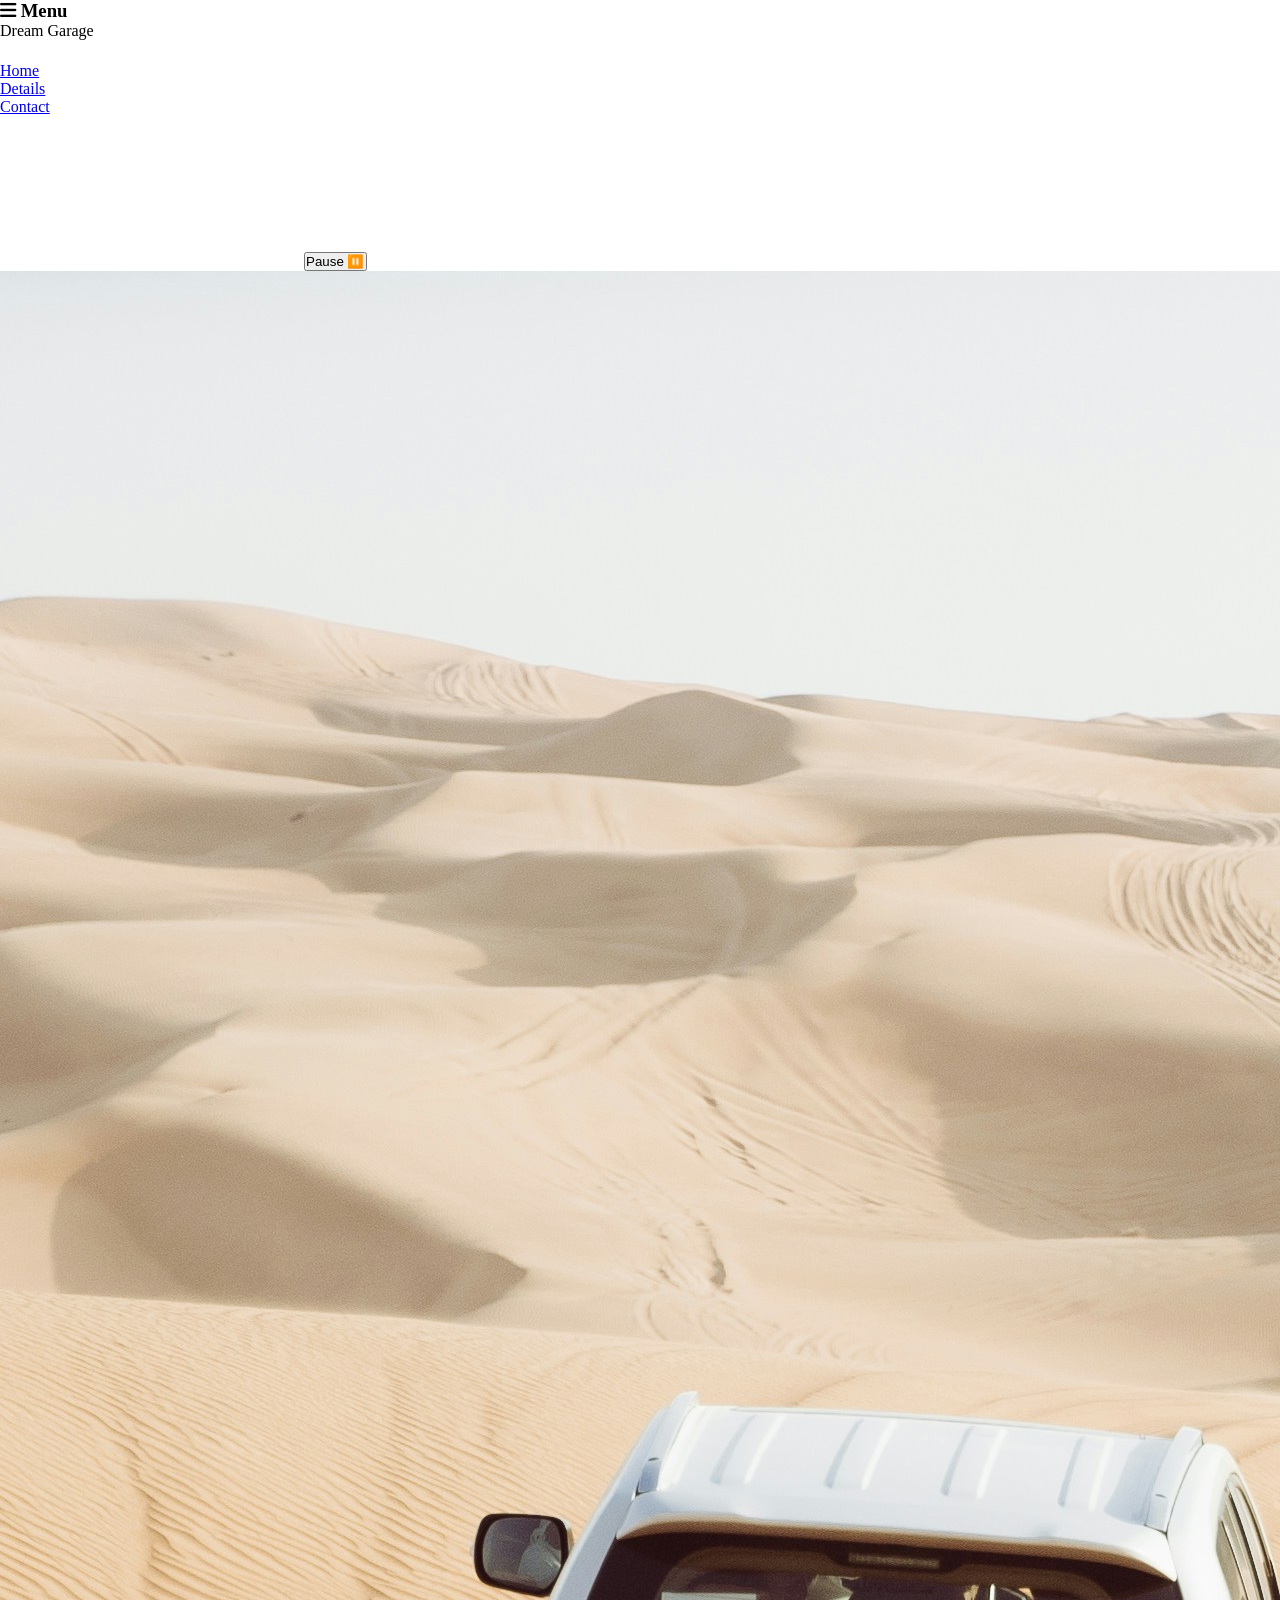
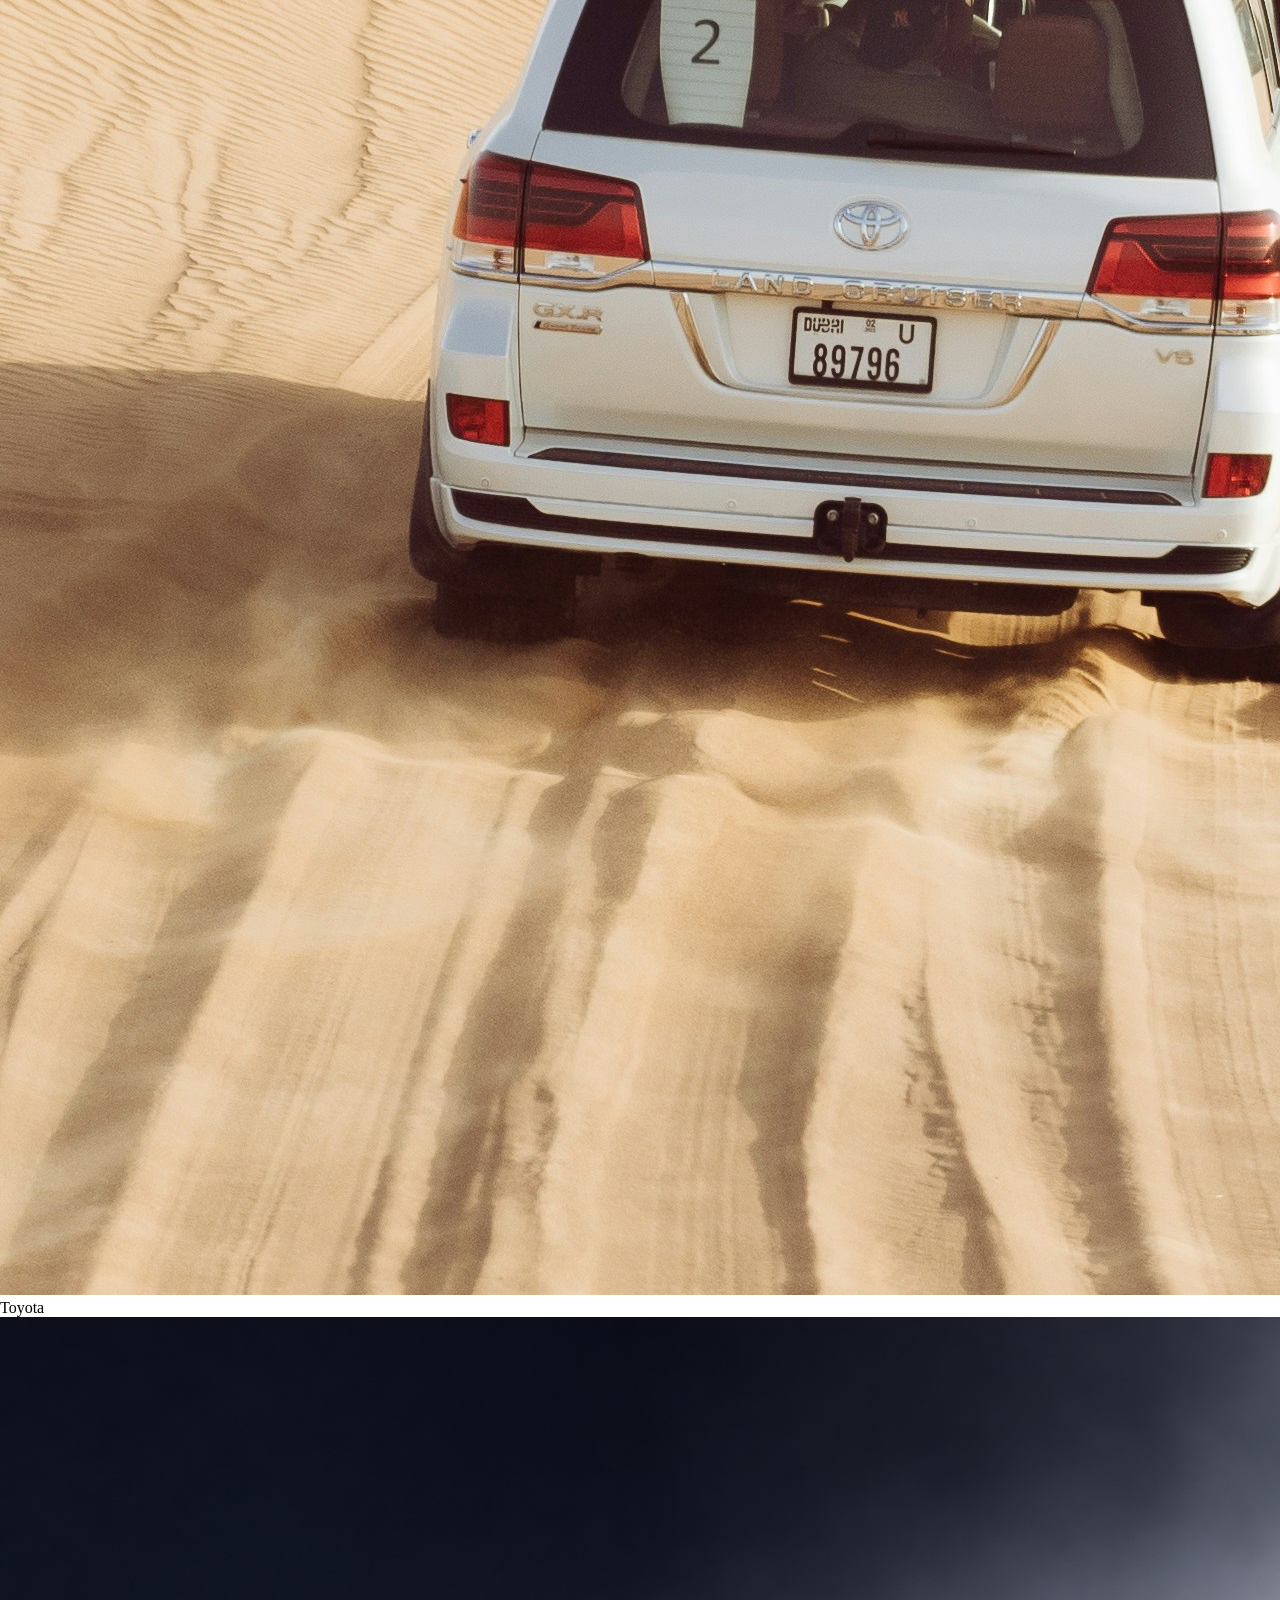
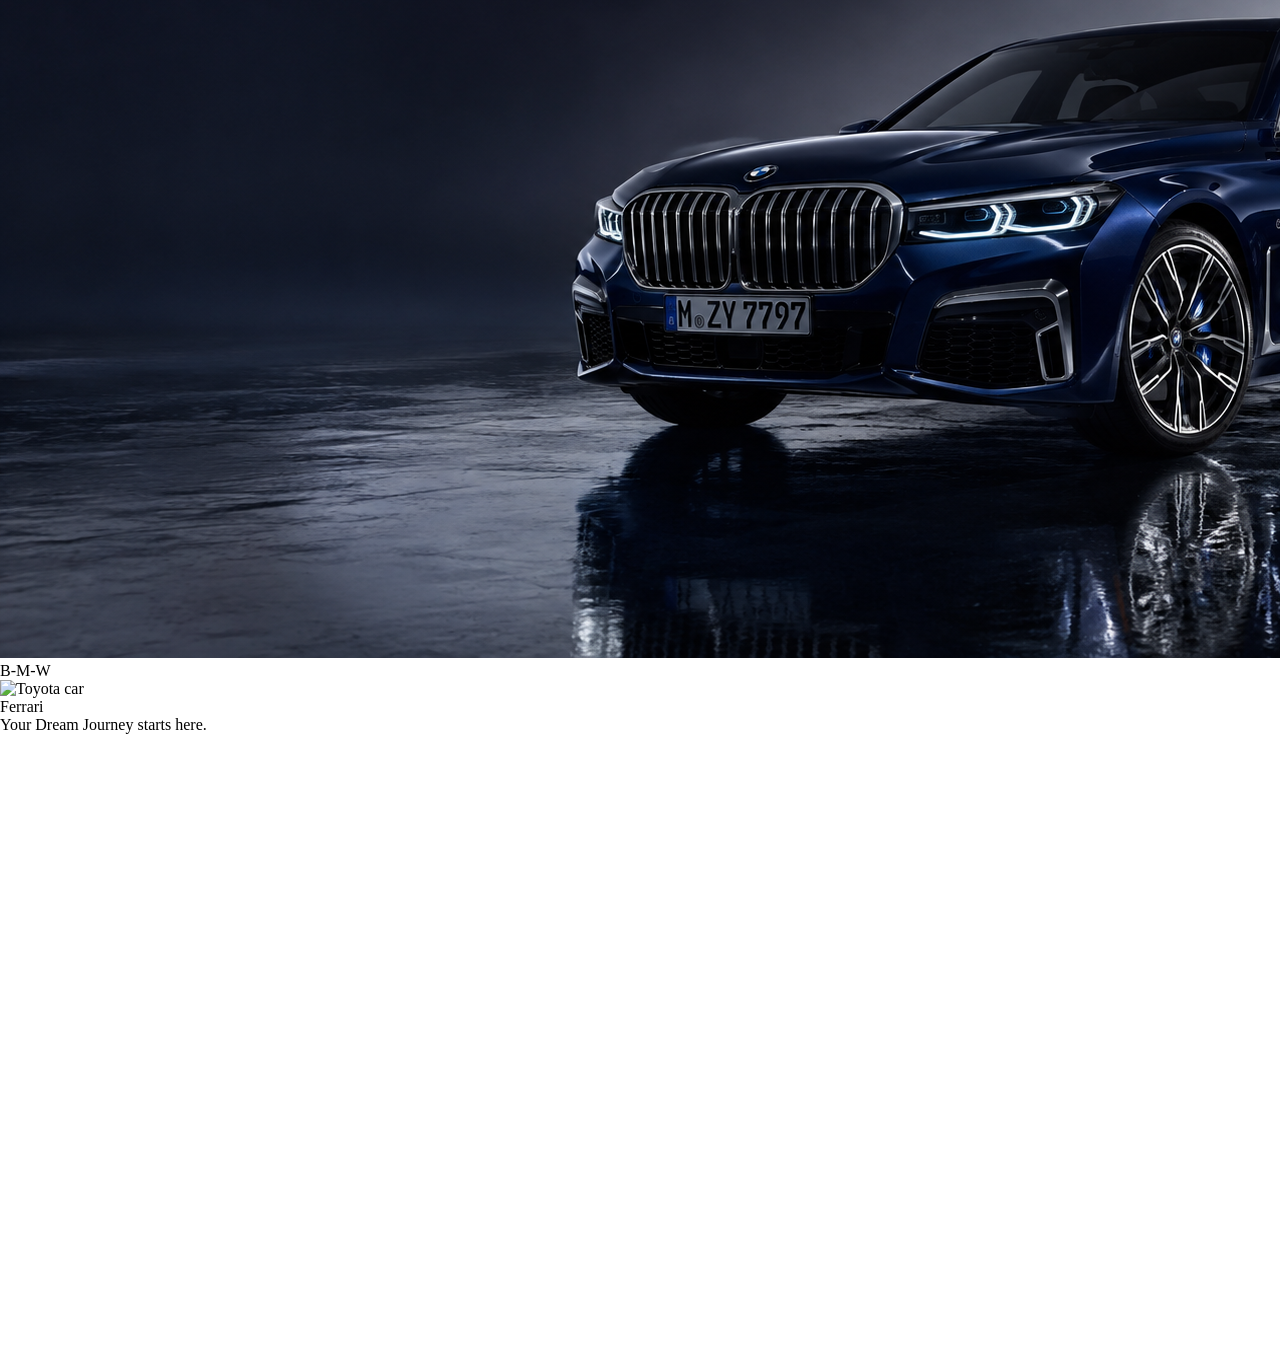
==== index.html @ cbcdf894 "Update Hero section" ====
<!DOCTYPE html>
<html lang="en">

<head>
  <meta charset="UTF-8">
  <meta name="viewport" content="width=device-width, initial-scale=1.0">
  <title>Your Dream Garage</title>
  <!-- paste the font link here -->
  <link rel="preconnect" href="https://fonts.googleapis.com">
  <link href="https://fonts.googleapis.com/css2?family=Manrope:wght@300;400&display=swap" rel="stylesheet">
  <link rel="stylesheet" href="css/cars.css">
  <link rel="stylesheet" href="css/contact.css">
  <link rel="stylesheet" href="css/details.css">
  <link rel="stylesheet" href="css/home.css">
  <link rel="stylesheet" href="css/garage.css">
  <link rel="stylesheet" href="css/global.css">
  <link rel="stylesheet" href="css/responsive.css">
  <link rel="stylesheet" href="https://cdnjs.cloudflare.com/ajax/libs/font-awesome/6.7.2/css/all.min.css">
</head>

<body>
  <!-- hero section -->
  <nav class="hnav">
    <div class="nitems">
      <h3 class="menu"> <i class="fa-solid fa-bars"></i> Menu </h3>
      <span id="dg">Dream <span id="g">Garage</span></span>
      <h3><img class="pk"
          src="https://img.magnific.com/premium-photo/waving-silk-flag-pakistan_97886-4155.jpg?semt=ais_test_b&w=740&q=80"
          alt=""></h3>
    </div>
  </nav>
  <div class="main">

    <div class="left" id="sidebar">
      <ul class="menu-list">
        <li><a href="#">Home</a></li>
        <li><a href="#">Details</a></li>
        <li><a href="#">Contact</a></li>
      </ul>
    </div>

    <div class="right">
      <video id="myvideo" src="assets/videos/7727415-hd_1920_1080_25fps.mp4" autoplay muted loop playsinline></video>
      <button class="play">Pause ⏸️</button>
    </div>
  </div>
  <div class="h2">
    <div class="im1">
      <img src="assets/images/danish-puri-gQMPNO5jhTA-unsplash.jpg" alt="Toyota car" class="car-img">
      <p class="text">Toyota</p>
    </div>

    <div class="im2">
      <img src="assets/images/hero.png" alt="Toyota car" class="car-img">
      <p class="text">B-M-W</p>
    </div>

    <div class="im3">
      <img src="assets/images/olav-tvedt-6lSBynPRaAQ-unsplash.jpg" alt="Toyota car" class="car-img">
      <p class="text">Ferrari</p>
    </div>
  </div>
 <div class="h3">
  <p id="hdr">Your Dream Journey starts here.</p>

  <div class="t">
    <div class="t1">
      <video src="assets/videos/gemini_watermark_removed.mp4" autoplay muted loop playsinline></video>
    </div>
    <div class="t2">
      <video src="assets/videos/gemini_generated_video_38a86c74.mp4" autoplay muted loop playsinline></video>
    </div>
  </div>

  <div class="mid">
    <div class="m1">
      <video src="assets/videos/68289_no_gemini_watermark.mp4" autoplay muted loop playsinline></video>
    </div>
    <div class="m2">
      <video src="assets/videos/gemini_generated_video_1bd5d262.mp4" autoplay muted loop playsinline></video>
    </div>
  </div>
</div>
<div class="h4">
  
</div>
  <script src="js/app.js"></script>
</body>

</html>
---- css/global.css ----
* {
  margin: 0;
  padding: 0;
  box-sizing: border-box;
}
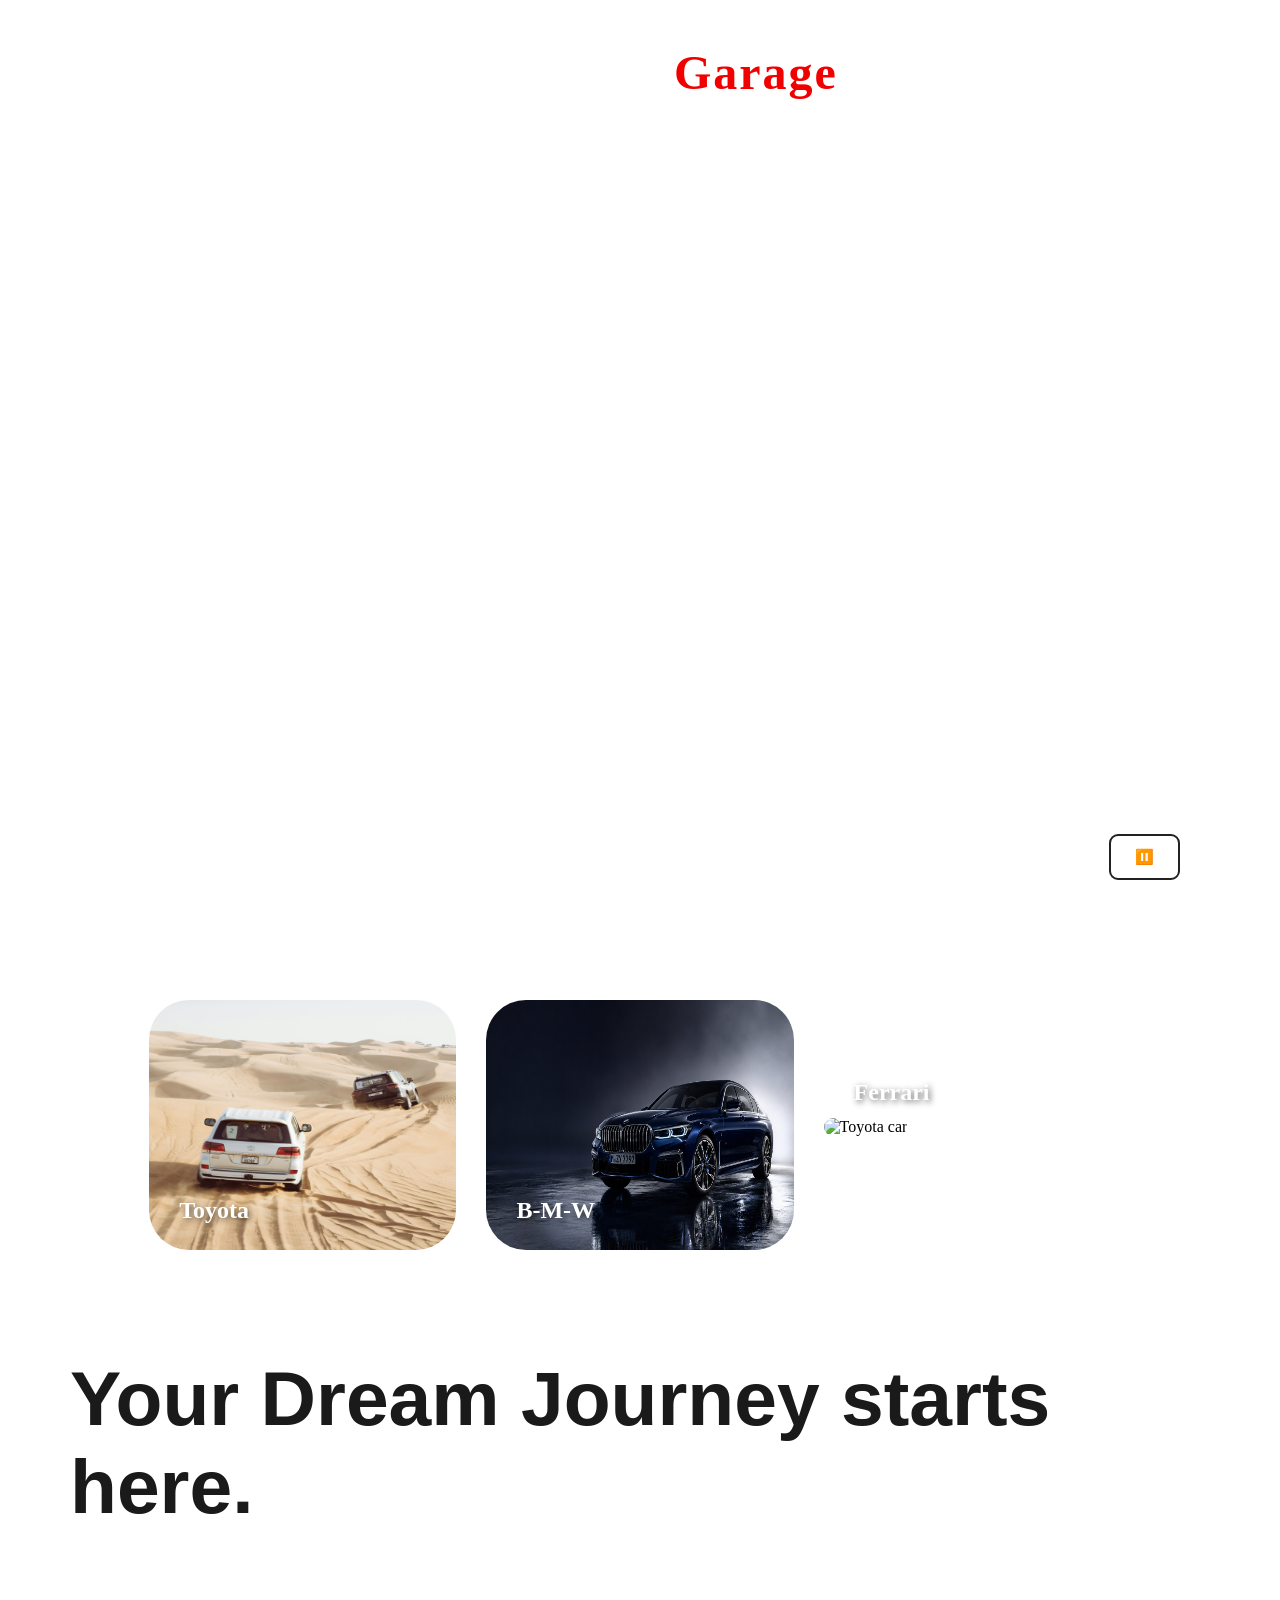
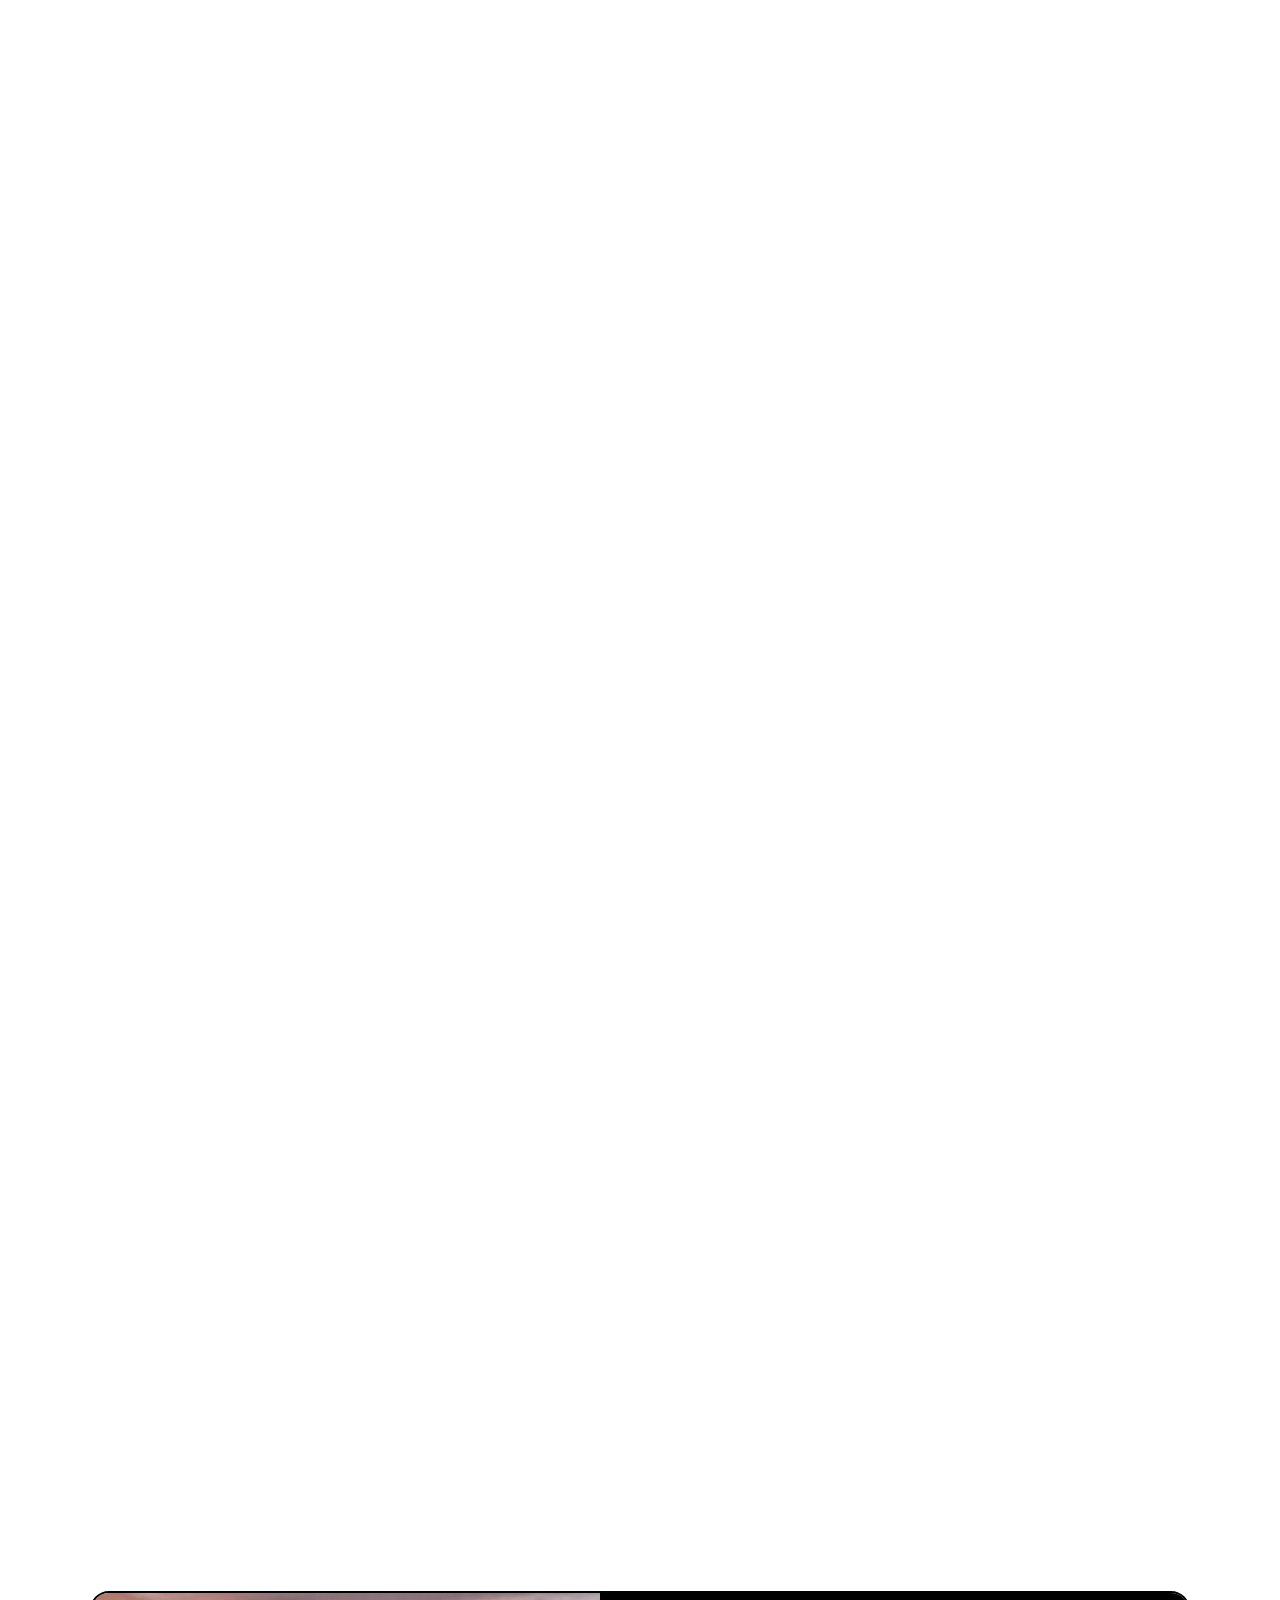
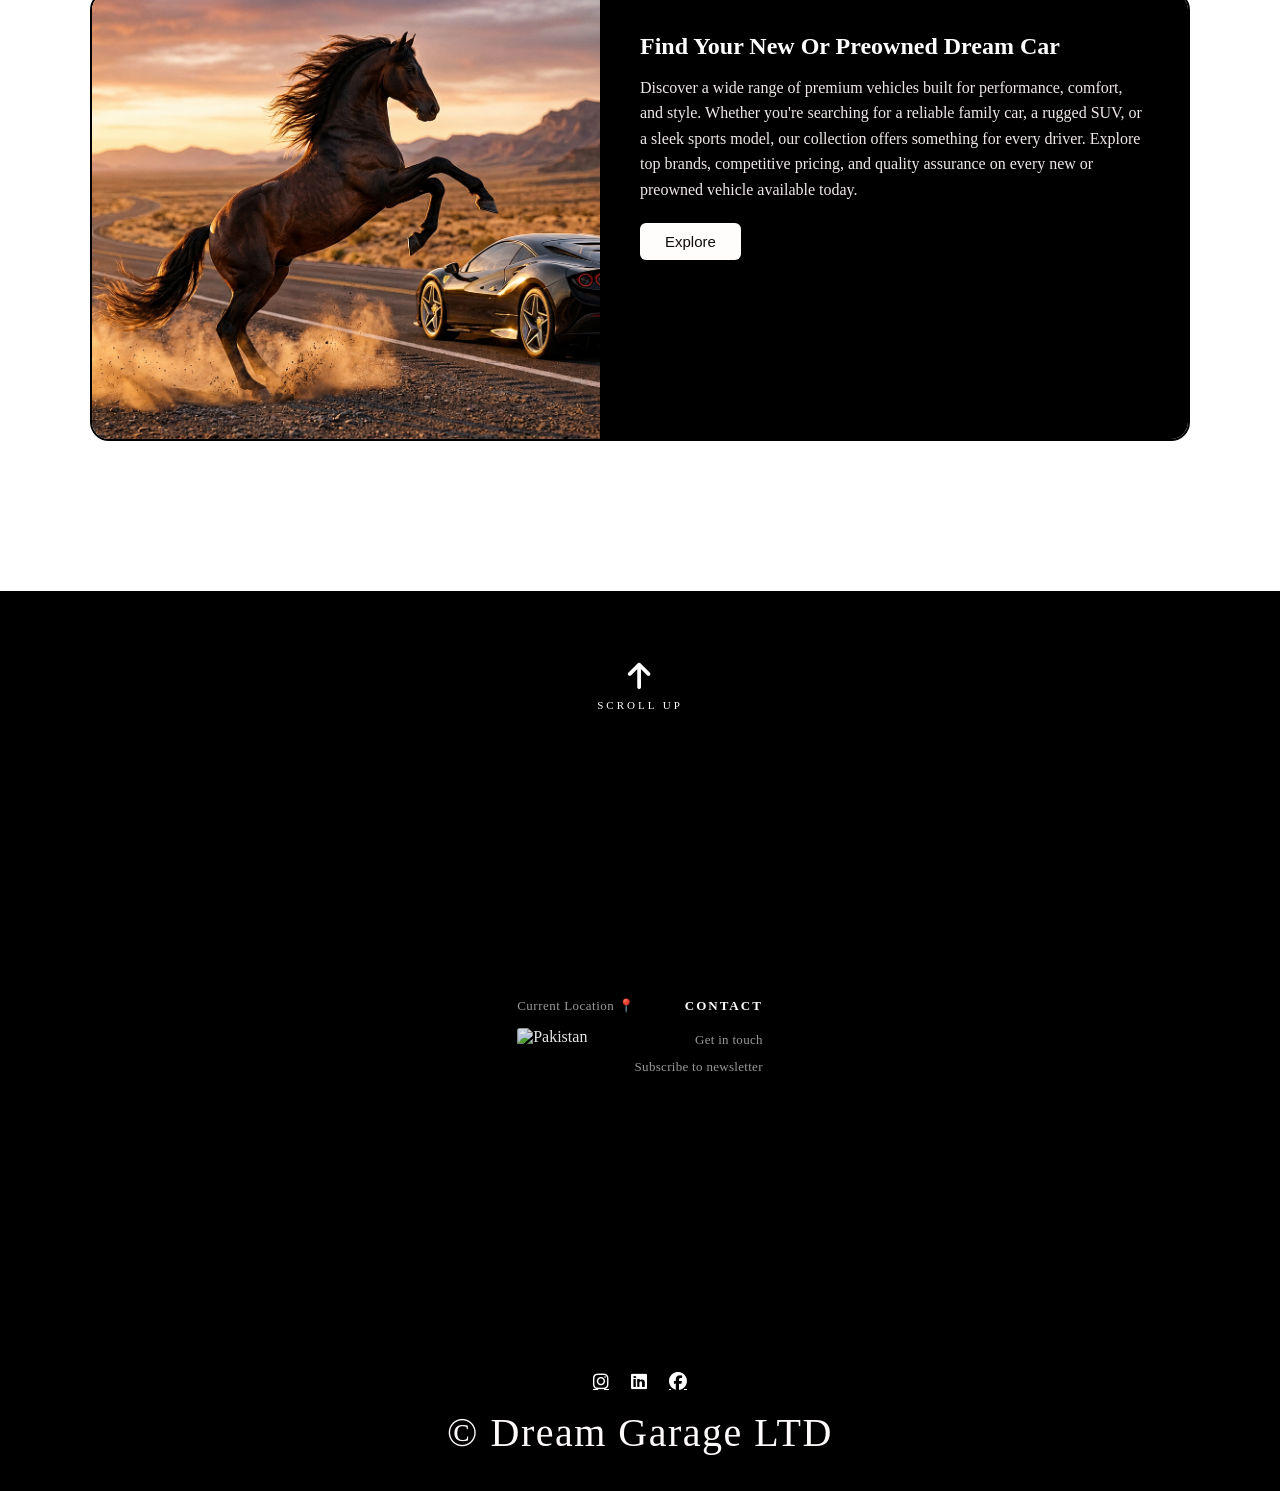
==== commit db53326e: "Completed hero section and started Collection section" ====
--- a/index.html
+++ b/index.html
@@ -15,6 +15,7 @@
   <link rel="stylesheet" href="css/garage.css">
   <link rel="stylesheet" href="css/global.css">
   <link rel="stylesheet" href="css/responsive.css">
+  <link rel="stylesheet" href="https://cdnjs.cloudflare.com/ajax/libs/font-awesome/6.7.2/css/all.min.css">
   <link rel="stylesheet" href="https://cdnjs.cloudflare.com/ajax/libs/font-awesome/6.7.2/css/all.min.css">
 </head>
 
@@ -34,6 +35,7 @@
     <div class="left" id="sidebar">
       <ul class="menu-list">
         <li><a href="#">Home</a></li>
+        <li><a href="collections.html" target="_blank">Collections</a></li>
         <li><a href="#">Details</a></li>
         <li><a href="#">Contact</a></li>
       </ul>
@@ -41,7 +43,7 @@
 
     <div class="right">
       <video id="myvideo" src="assets/videos/7727415-hd_1920_1080_25fps.mp4" autoplay muted loop playsinline></video>
-      <button class="play">Pause ⏸️</button>
+      <button class="play">⏸️</button>
     </div>
   </div>
   <div class="h2">
@@ -60,30 +62,87 @@
       <p class="text">Ferrari</p>
     </div>
   </div>
- <div class="h3">
-  <p id="hdr">Your Dream Journey starts here.</p>
+  <div class="h3">
+    <p id="hdr">Your Dream Journey starts here.</p>
 
-  <div class="t">
-    <div class="t1">
-      <video src="assets/videos/gemini_watermark_removed.mp4" autoplay muted loop playsinline></video>
+    <div class="t">
+      <div class="t1">
+        <video src="assets/videos/gemini_watermark_removed.mp4" autoplay muted loop playsinline></video>
+      </div>
+      <div class="t2">
+        <video src="assets/videos/gemini_generated_video_38a86c74.mp4" autoplay muted loop playsinline></video>
+      </div>
     </div>
-    <div class="t2">
-      <video src="assets/videos/gemini_generated_video_38a86c74.mp4" autoplay muted loop playsinline></video>
+
+    <div class="mid">
+      <div class="m1">
+        <video src="assets/videos/68289_no_gemini_watermark.mp4" autoplay muted loop playsinline></video>
+      </div>
+      <div class="m2">
+        <video src="assets/videos/gemini_generated_video_e080140c.mp4" autoplay muted loop playsinline></video>
+      </div>
     </div>
   </div>
-
-  <div class="mid">
-    <div class="m1">
-      <video src="assets/videos/68289_no_gemini_watermark.mp4" autoplay muted loop playsinline></video>
+  <div class="h4">
+    <div class="l4img">
+      <img src="assets/images/file_0000000023b48211bd3618a329b15b31.png" alt="">
     </div>
-    <div class="m2">
-      <video src="assets/videos/gemini_generated_video_1bd5d262.mp4" autoplay muted loop playsinline></video>
+    <div class="l4">
+      <h2 id="l">Find Your New Or Preowned Dream Car</h2>
+      <p id="p">Discover a wide range of premium vehicles built for performance, comfort, and style. Whether you're
+        searching for a reliable family car, a rugged SUV, or a sleek sports model, our collection offers something for
+        every driver. Explore top brands, competitive pricing, and quality assurance on every new or preowned vehicle
+        available today.</p>
+      <button class="expl">Explore</button>
     </div>
   </div>
-</div>
-<div class="h4">
-  
-</div>
+  <section class="h5">
+
+    <div class="scroll">
+      <i class="fa-solid fa-arrow-up" id="sr"></i>
+      <span>SCROLL UP</span>
+    </div>
+
+
+    <div class="h5-content">
+
+      <div class="loc">
+        <p>Current Location 📍</p>
+        <img
+          src="https://img.magnific.com/premium-photo/waving-silk-flag-pakistan_97886-4155.jpg?semt=ais_test_b&w=740&q=80"
+          class="pk" alt="Pakistan">
+      </div>
+
+
+      <div class="flinks">
+        <h3>Contact</h3>
+
+        <a href="#contact">Get in touch</a>
+        <a href="#newsletter">Subscribe to newsletter</a>
+      </div>
+
+    </div>
+
+
+    <div class="h5-bottom">
+
+      <div class="social">
+        <a href="https://www.instagram.com/m.junaiddhillon/" id="insta" target="_blank">
+          <i class="fa-brands fa-instagram"></i>
+        </a>
+        <a href="https://www.linkedin.com/in/muhammad-junaid-dhillon-782379385" id="linkedin" target="_blank">
+          <i class="fa-brands fa-linkedin"></i>
+        </a>
+        <a href="https://www.facebook.com/profile.php?id=61561154242293" id="facebook" target="_blank">
+          <i class="fa-brands fa-facebook"></i>
+        </a>
+      </div>
+
+      <p id="f">© Dream Garage LTD</p>
+
+    </div>
+
+  </section>
   <script src="js/app.js"></script>
 </body>
 
--- a/css/home.css
+++ b/css/home.css
@@ -0,0 +1,542 @@
+.main {
+  width: 100%;
+  height: 100vh;
+  overflow: hidden;
+  position: relative;
+}
+
+.hnav {
+ position: absolute;
+  top: 0;
+  left: 0;
+  width: 100%;
+  z-index: 30;
+  padding: 20px 40px;
+}
+
+.nitems {
+  display: flex;
+  justify-content: space-between;
+  align-items: center;
+  padding-top: 15px;
+}
+
+#dg {
+  font-weight: bold;
+  font-size: 3rem;
+  margin-top: 10px;
+  letter-spacing: 2px;
+  color: white;
+}
+#g{
+  color: rgb(242, 0, 0);
+}
+
+.menu {
+  color: white;
+  cursor: pointer;
+}
+
+.pk {
+  height: 30px;
+  border-radius: 40%;
+}
+
+.left {
+  padding-left: 5rem;
+  width: 550px;
+  height: 100vh;
+  position: fixed;
+  top: 0;
+  left: 0;
+  background: #111;
+  color: #fff;
+  transform: translateX(-100%);
+  transition: transform 0.35s ease;
+  z-index: 10;
+}
+
+.left.open {
+  transform: translateX(0);
+}
+
+.right {
+  width: 100%;
+  height: 100vh;
+  position: relative;
+  z-index: 1;
+}
+
+.right video {
+  width: 100%;
+  height: 100%;
+  object-fit: cover;
+  position: absolute;
+  top: 0;
+  left: 0;
+  z-index: -1;
+}
+.play {
+  position: absolute;
+  bottom: 20px;
+  right: 100px;
+  padding: 12px 24px;
+  border-radius: 9px;
+  border: 2px solid #222;
+  background: #fff;
+  color: #222;
+  font-size: 15px;
+  font-weight: 600;
+  cursor: pointer;
+  transition: all 0.2s ease;
+}
+
+.play:hover {
+  background: #222;
+  color: #fff;
+  transform: translateY(-2px);
+}
+
+.play:active {
+  transform: translateY(0);
+}
+
+.menu-list {
+  list-style: none;
+  padding: 0;
+  margin: 0;
+  padding-top: 100px;
+}
+
+.menu-list li {
+  padding: 15px 30px;
+}
+
+.menu-list li a {
+  color: #fff;
+  text-decoration: none;
+  font-size: 18px;
+}
+
+.menu-list li a:hover {
+  opacity: 0.7;
+}
+.h2{
+  display: flex;
+  justify-content: center;
+  align-items: center;
+  gap: 30px;
+  
+}
+.h2 img{
+  height: 250px;
+  margin-top: 100px;
+  border-radius: 40px;
+  width: 100%;
+}
+.im1,.im2,.im3{
+  position: relative;
+  display: inline-block;
+  width: 24%;
+  vertical-align: top;
+}
+.text{
+ position: absolute;
+  bottom: 30px;
+  left: 30px;
+  color: white;
+  font-size: 1.5rem;
+  font-weight: bold;
+  text-shadow: 2px 2px 6px rgba(0,0,0,0.6);
+  margin: 0;
+}
+.im1, .im2, .im3 {
+  transition: transform 0.4s ease;
+}
+
+.im1:hover, .im2:hover, .im3:hover {
+  transform: translateX(-10px) scale(1.05);
+}
+.h3{
+  position: relative;
+}
+/* #hdr{
+  font-family: 'Manrope', sans-serif;
+  font-weight: 600;
+  font-size: clamp(2.5rem, 6vw, 5rem);
+  letter-spacing: -0.5px;
+  color: #1a1a1a;
+  line-height: 1.15;
+  margin: 0;
+  position: absolute;
+  margin-left: 100px;
+  margin-top: 100px;
+  
+} */
+.h3 {
+  padding: 100px 40px 80px;
+  /* text-align: center; */
+}
+
+#hdr {
+  font-family: 'Manrope', sans-serif;
+  font-weight: 600;
+  font-size: clamp(2.5rem, 6vw, 5rem);
+  color: #1a1a1a;
+  line-height: 1.15;
+  position: static; 
+  margin-left: 30px;
+  margin-bottom: 150px;
+}
+
+.t {
+  display: flex;
+  gap: 40px;
+  justify-content: center;
+  flex-wrap: wrap;
+}
+
+.t1, .t2 {
+  flex: 1 1 45%;
+  max-width: 600px;
+  border-radius: 24px;
+  overflow: hidden;
+}
+
+.t1 video, .t2 video {
+  width: 100%;
+  height: 70vh;
+  object-fit: cover;
+  display: block;
+}
+body.mode {
+  background-color: #1a1a1a;
+}
+
+#hdr.mode {
+  color: white;
+}
+.mid{
+  display: flex;
+  gap: 40px;
+  justify-content: center;
+  flex-wrap: wrap;
+}
+.m1, .m2{
+  flex: 1 1 45%;
+  max-width: 600px;
+  overflow: hidden;
+  border-radius: 24px;
+  margin-top: 20px;
+}
+.m1 video, .m2 video{
+  width: 100%;
+  height: 70vh;
+  object-fit: cover;
+  display: block;
+}
+.t1, .t2, .m1, .m2 {
+  overflow: hidden;
+  transition: transform 0.4s ease, box-shadow 0.4s ease;
+}
+
+.t1:hover, .t2:hover, .m1:hover, .m2:hover {
+  transform: translateY(-8px) scale(1.05);
+}
+body.mode2 {
+  background-color: #ffffff;   /* or whatever the "revert/next state" should look like */
+  
+}
+#hdr.mod2 {
+  color: rgb(0, 0, 0);
+}
+.h4{
+  display: flex;
+  align-items: stretch;
+  max-width: 1100px;
+  height: 50vh;
+  margin: 150px auto;
+  border: 2px solid black;
+  border-radius: 19px;
+  overflow: hidden;
+}
+
+.l4img{
+  flex: 1;
+}
+
+.l4img img{
+  width: 100%;
+  height: 100%;
+  object-fit: cover;
+  display: block;
+}
+
+.l4{
+  flex: 1;
+  padding: 40px;
+  background-color: #000000;
+  color: white;
+}
+
+.l4 h2{
+  margin-bottom: 15px;
+  color: white;
+}
+
+.l4 p{
+  color: #f0e8e8;
+  line-height: 1.6;
+  margin-bottom: 20px;
+}
+
+.expl{
+  padding: 10px 25px;
+  border: none;
+
+  border-radius: 6px;
+  background: rgb(255, 252, 252);
+  color: rgb(15, 11, 11);
+  cursor: pointer;
+  font-size: 15px;
+  transition: transform 0.4s ease, box-shadow 0.4s ease;
+}
+
+.expl:hover{
+  opacity: 0.85;
+   transform: translateY(-4px) scale(1.00);
+  background-color: rgb(26, 41, 82);
+  color: rgb(230, 210, 210);
+}
+
+/* #l.show,
+#p.show{
+ color: rgb(0, 0, 0);
+ 
+} */
+ .h5{
+  min-height: 100vh;
+  width: 100%;
+  background-color: #000000;
+  color: white;
+  display: flex;
+  flex-direction: column;
+  justify-content: space-between;
+  padding: 60px 0 40px;
+}
+
+/* Scroll up */
+.scroll {
+  display: flex;
+  flex-direction: column;
+  align-items: center;
+  gap: 8px;
+  cursor: pointer;
+  transition: transform 0.3s ease, opacity 0.3s ease;
+}
+
+.scroll:hover{
+  transform: translateY(-4px);
+  opacity: 0.7;
+}
+
+#sr {
+  font-size: 30px;
+}
+
+.scroll span {
+  font-size: 14px;
+  letter-spacing: 3px;
+  font-weight: 500;
+}
+
+/* Middle content row */
+.h5 {
+    width: 100%;
+    background: #000;
+    color: #fff;
+    padding: 70px 6vw 35px;
+    box-sizing: border-box;
+}
+
+
+
+.scroll {
+    width: fit-content;
+    margin: 0 auto 100px;
+
+    display: flex;
+    flex-direction: column;
+    align-items: center;
+    gap: 8px;
+
+    cursor: pointer;
+    transition: opacity 0.3s ease, transform 0.3s ease;
+}
+
+.scroll:hover {
+    transform: translateY(-4px);
+    opacity: 0.65;
+}
+
+#sr {
+    font-size: 30px;
+    line-height: 1;
+}
+
+.scroll span {
+    font-size: 11px;
+    letter-spacing: 3px;
+    font-weight: 500;
+}
+
+
+
+
+.h5-content {
+    max-width: 1400px;
+    margin: 0 auto;
+
+    display: flex;
+    justify-content: space-between;
+    align-items: flex-start;
+
+    padding: 0;
+}
+
+
+
+.loc {
+    display: flex;
+    flex-direction: column;
+    gap: 14px;
+}
+
+.loc p {
+    margin: 0;
+    font-size: 13px;
+    color: #999;
+    letter-spacing: 0.5px;
+}
+
+.pk {
+    width: 80px;
+    height: auto;
+
+    border-radius: 3px;
+
+    opacity: 0.9;
+}
+
+
+
+.flinks {
+    text-align: right;
+}
+
+.flinks h3 {
+    margin: 0 0 18px;
+
+    font-size: 13px;
+    font-weight: 600;
+    letter-spacing: 2px;
+    text-transform: uppercase;
+
+    color: #fff;
+}
+
+.flinks a {
+    display: block;
+
+    margin-bottom: 11px;
+
+    color: #999;
+    text-decoration: none;
+
+    font-size: 13px;
+    letter-spacing: 0.3px;
+
+    transition: color 0.3s ease;
+}
+
+.flinks a:hover {
+    color: #fff;
+}
+
+
+
+
+.h5-bottom {
+    max-width: 1400px;
+    margin: 100px auto 0;
+
+    display: flex;
+    flex-direction: column;
+    align-items: center;
+
+    gap: 18px;
+}
+
+
+
+
+.social {
+    display: flex;
+    align-items: center;
+    gap: 22px;
+}
+
+.social a {
+    display: flex;
+    align-items: center;
+    justify-content: center;
+
+    color: #ffffff;
+    font-size: 18px;
+
+    transition:
+        color 0.3s ease,
+        transform 0.3s ease;
+}
+
+.social a:hover {
+    color: #82c4ff;
+    transform: translateY(-3px);
+}
+
+
+
+
+#f {
+    margin: 20;
+
+    font-size: 40px;
+    letter-spacing: 1.5px;
+    color: #fffbfb;
+}
+
+
+
+/* 
+@media (max-width: 700px) {
+
+    .h5 {
+        padding: 55px 25px 30px;
+    }
+
+    .scroll {
+        margin-bottom: 70px;
+    }
+
+    .h5-content {
+        gap: 60px;
+    }
+
+    .flinks {
+        text-align: left;
+    }
+
+    .h5-bottom {
+        margin-top: 70px;
+    }
+} */
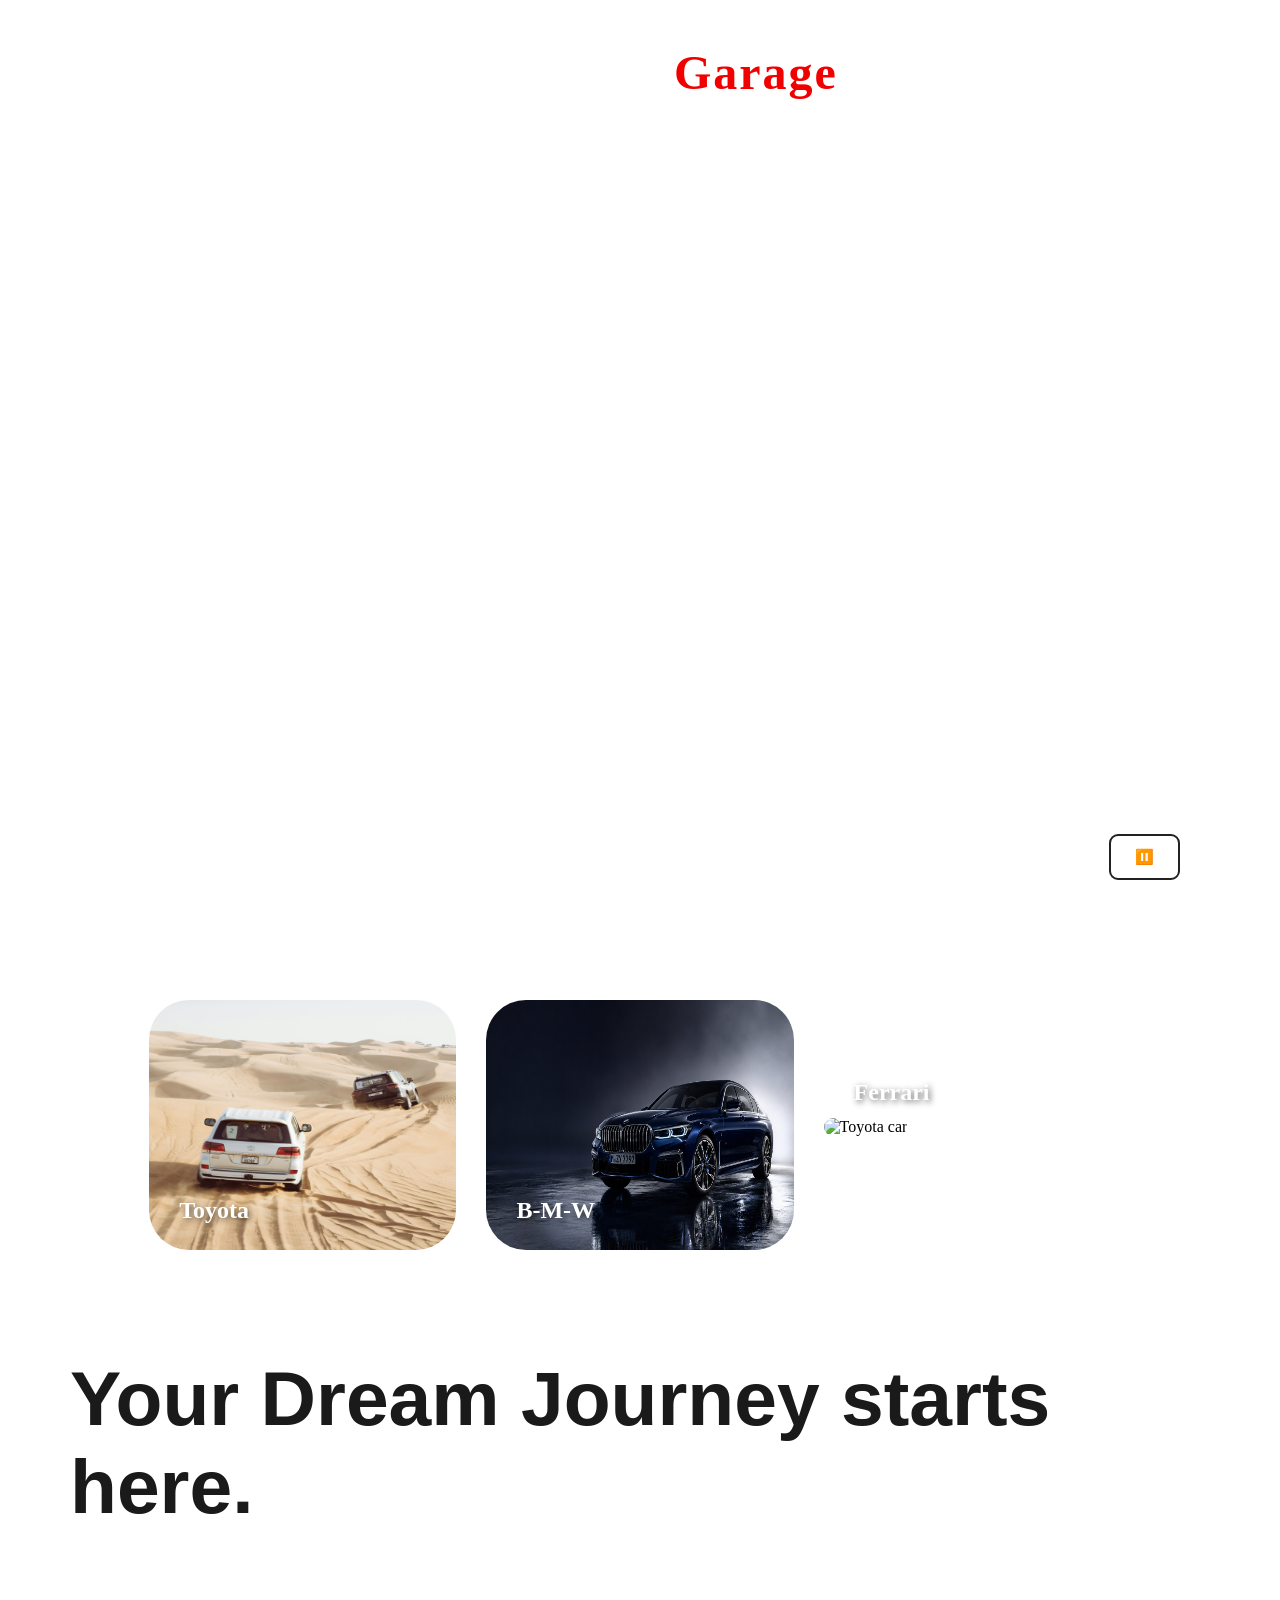
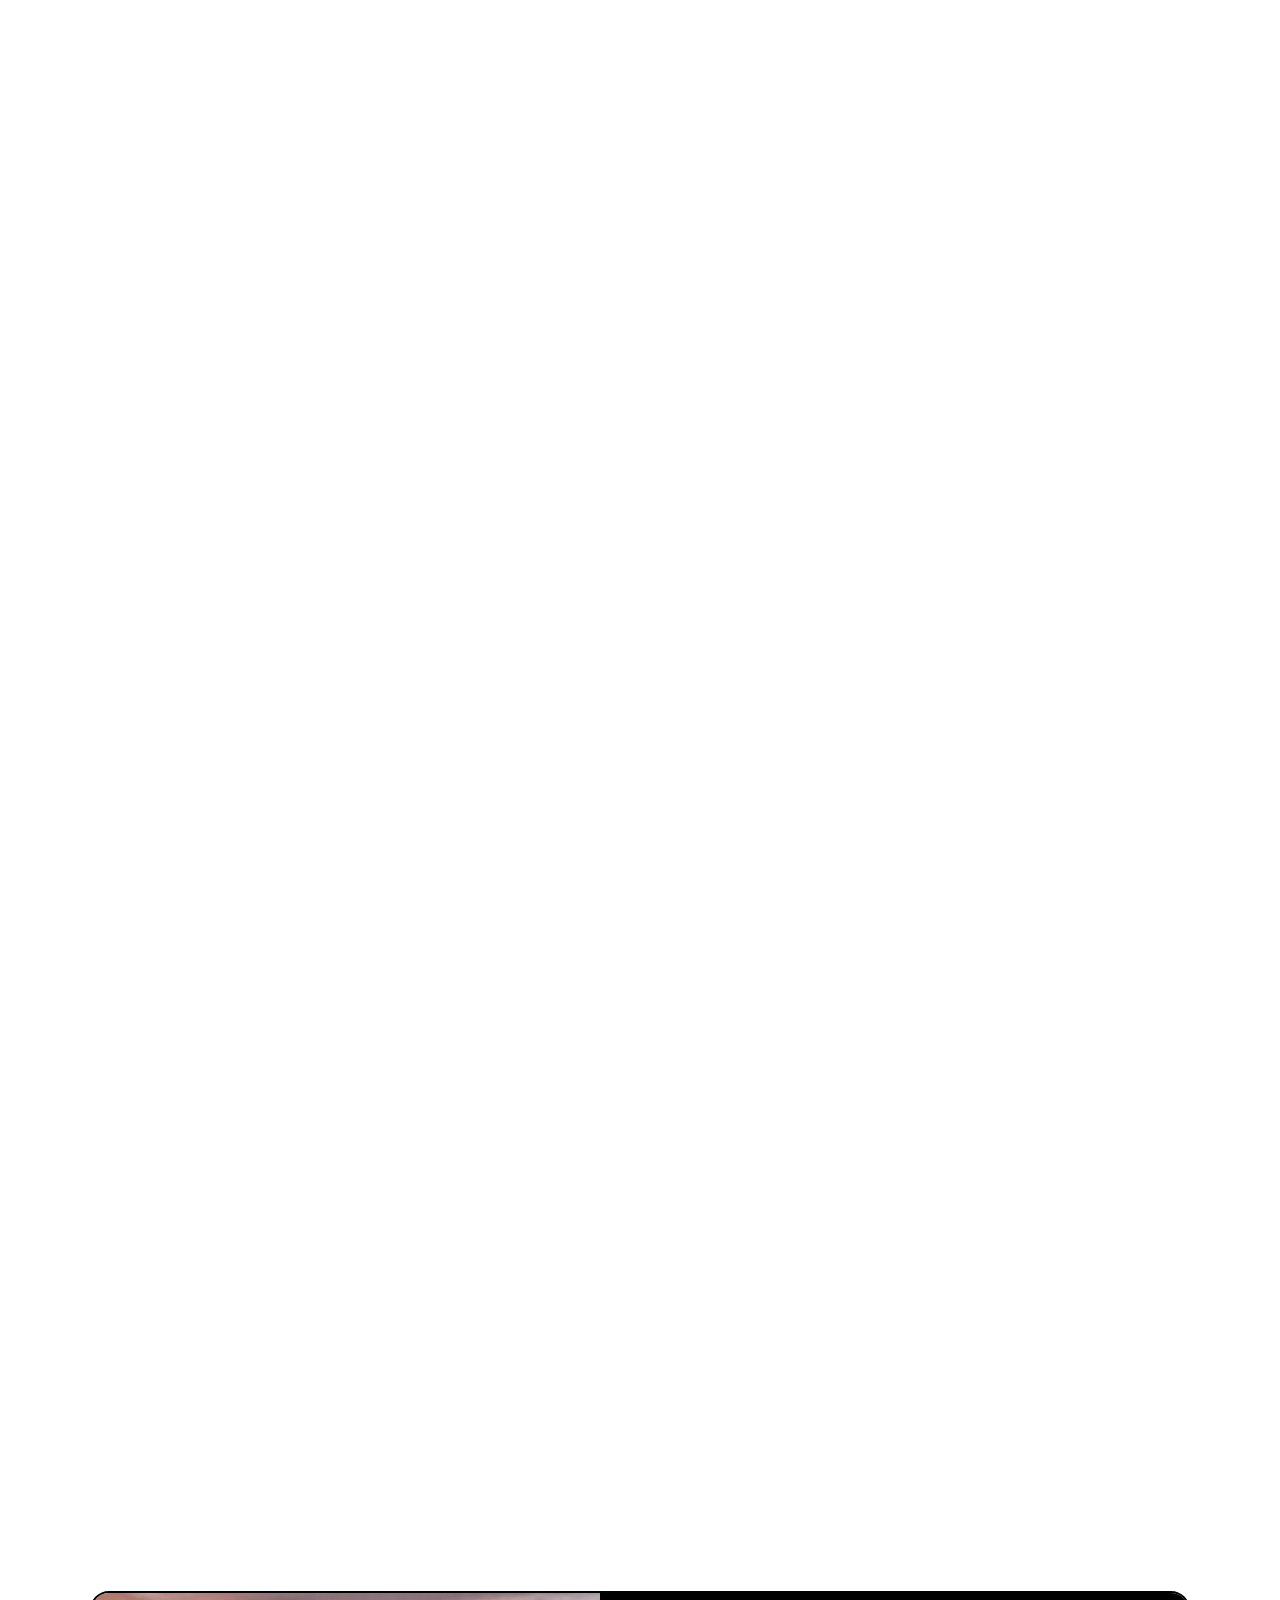
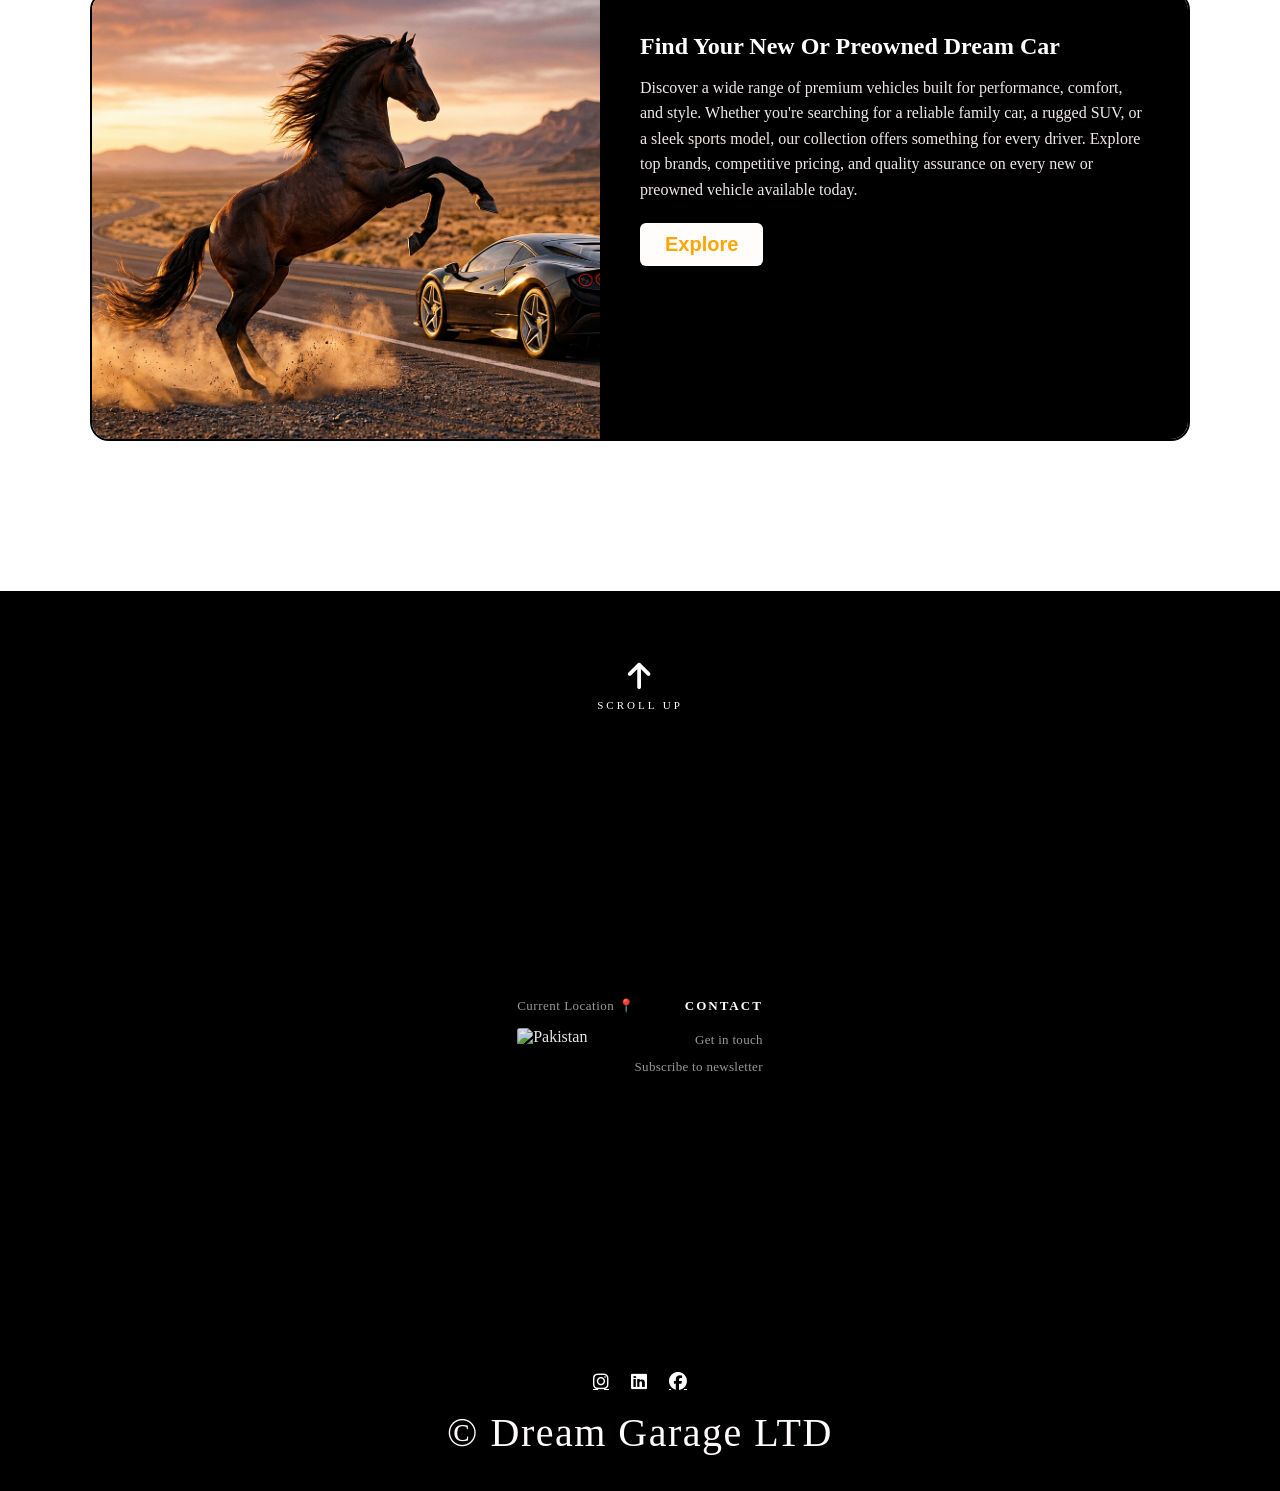
==== commit c5c7be01: "Completed Land Cruiser section" ====
--- a/index.html
+++ b/index.html
@@ -36,7 +36,7 @@
       <ul class="menu-list">
         <li><a href="#">Home</a></li>
         <li><a href="collections.html" target="_blank">Collections</a></li>
-        <li><a href="#">Details</a></li>
+        <li><a href="details.html" target="_blank">Details</a></li>
         <li><a href="#">Contact</a></li>
       </ul>
     </div>
@@ -93,7 +93,7 @@
         searching for a reliable family car, a rugged SUV, or a sleek sports model, our collection offers something for
         every driver. Explore top brands, competitive pricing, and quality assurance on every new or preowned vehicle
         available today.</p>
-      <button class="expl">Explore</button>
+      <button class="expl"><a href="collections.html" target="_blank">Explore</a></button>
     </div>
   </div>
   <section class="h5">
--- a/css/details.css
+++ b/css/details.css
@@ -0,0 +1,108 @@
+
+.home{
+    /* margin: 20px; */
+    padding-top: 20px;
+    position: absolute;
+    left: 20px;
+    /* padding-left: 35px; */
+    font-size: 25px;
+}
+.home a{
+    text-decoration: none;
+    color: rgb(255, 250, 250);
+    font-weight: bold;
+    transition: transform 0.4s ease;
+}
+.home a:hover{
+    color: rgb(137, 136, 136);
+    transform: translateX(-10px) scale(1.05);
+}
+.hd{
+    display: flex;
+    justify-content: center;
+    background-color: rgb(0, 0, 0);
+    height: 40vh;
+    gap: 40px;
+}
+.hd p{
+    font-weight: bolder;
+    font-size: 100px;
+    color: azure;
+    color: transparent;
+    -webkit-text-stroke: 1px white;
+}
+.cent{
+    height: 20vh;
+    background-color: rgb(86, 37, 37);
+    border-radius: 22px;
+    color: aliceblue;
+    display: flex;
+    justify-content: center;
+    align-items: center;
+    font-weight: bolder;
+    font-size: 30px;
+    margin: 20px 20%;
+}
+.doors{
+    display: flex;
+    flex-direction: column;
+    align-items: center;
+    gap: 2.1rem;
+    margin-top: 30px;
+    height: 60vh;
+}
+
+.door{
+    position: relative;
+    display: inline-block;
+    text-decoration: none;
+    color: #000000;
+    cursor: pointer;
+    isolation: isolate;
+    margin-top: 30px;
+}
+
+.door .name{
+    font-family: 'Barlow Condensed', sans-serif;
+    font-weight: 700;
+    font-size: 2.1rem;
+    letter-spacing: 0.03em;
+    text-transform: uppercase;
+    position: relative;
+    display: inline-block;
+}
+
+/* light-sweep on hover, through the name */
+.door .name::after{
+    content: attr(data-text);
+    position: absolute; top: 0; left: 0; z-index: 2;
+    color: transparent;
+    background: linear-gradient(100deg, transparent 50%, rgba(72, 66, 255, 0.95) 100%, transparent 70%);
+    background-size: 250% 100%;
+    background-position: -150% 0;
+    -webkit-background-clip: text;
+    background-clip: text;
+    transition: background-position .9s cubic-bezier(.2,.7,.2,1);
+    pointer-events: none;
+}
+.door:hover .name::after{ background-position: 150% 0; }
+
+.door .desc{
+    display: block;
+    font-family: 'Barlow Condensed', sans-serif;
+    font-size: 0.72rem;
+    letter-spacing: 0.2em;
+    text-transform: uppercase;
+    color: #7D8189;
+    margin-top: 0.5rem;
+    transition: color 0.3s ease;
+}
+.door:hover .desc{ color: #800000; }
+
+.door .under{
+    position: absolute; left: 50%; bottom: -10px;
+    width: 0; height: 1px; background: #FF6B00;
+    transform: translateX(-50%);
+    transition: width 0.45s cubic-bezier(.2,.7,.2,1);
+}
+.door:hover .under{ width: 100%; }
--- a/css/home.css
+++ b/css/home.css
@@ -308,6 +308,12 @@
   background-color: rgb(26, 41, 82);
   color: rgb(230, 210, 210);
 }
+.expl a{
+  text-decoration: none;
+  font-weight: bolder;
+  font-size: 20px;
+  color: orange;
+}
 
 /* #l.show,
 #p.show{
